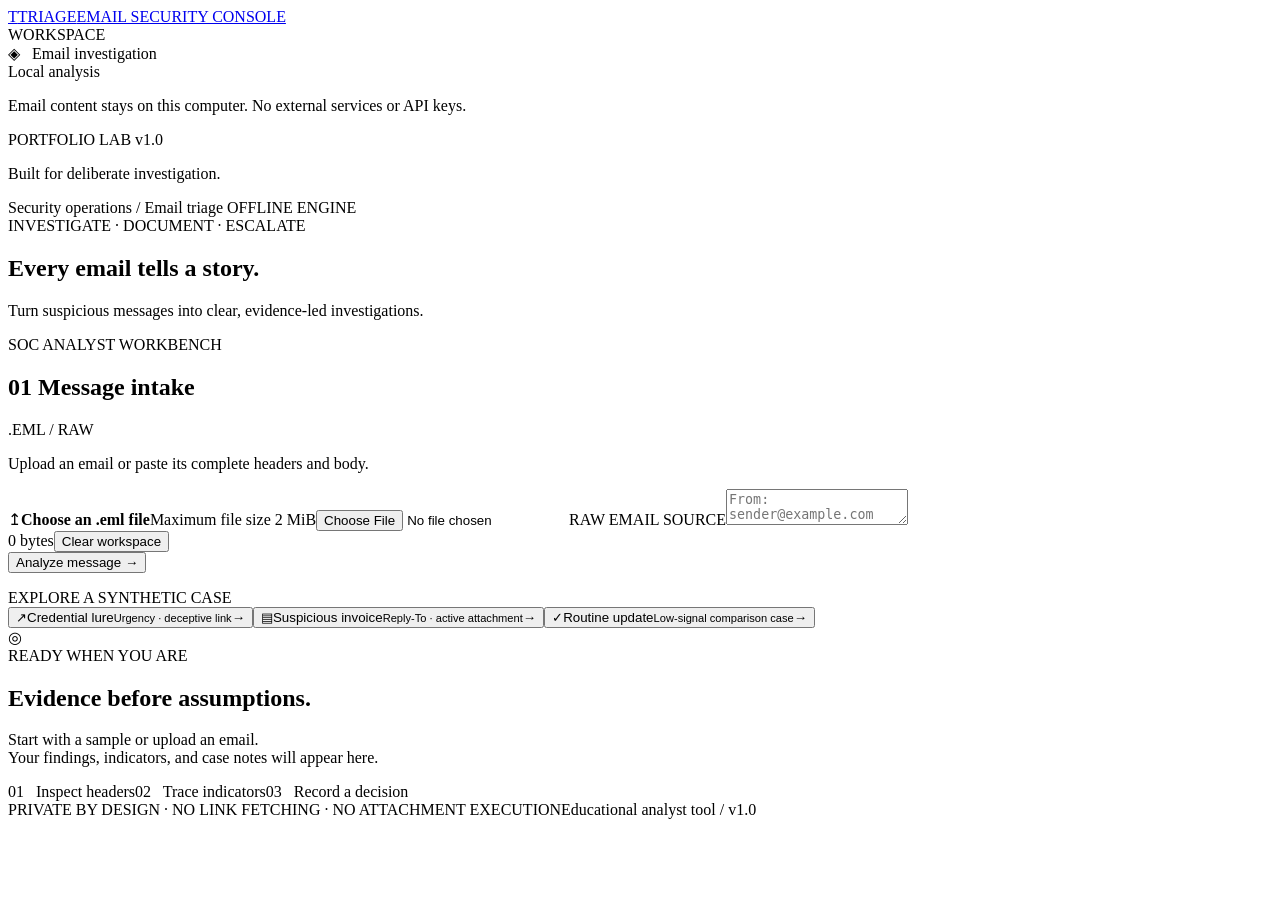
==== web/index.html @ 5581d0f1 "Build offline phishing triage console with explainable analysis and case reports" ====
<!doctype html>
<html lang="en">
<head><meta charset="utf-8"><meta name="viewport" content="width=device-width, initial-scale=1"><title>Email Phishing Triage Console</title><link rel="stylesheet" href="/style.css"><script src="/app.js" defer></script></head>
<body>
<aside><a class="brand" href="/" aria-label="Triage Console home"><span class="brandmark">T</span><span>TRIAGE<span class="brand-sub">EMAIL SECURITY CONSOLE</span></span></a><div class="nav-label">WORKSPACE</div><div class="nav-item selected">◈ &nbsp; Email investigation</div><div class="aside-card"><span class="live-dot"></span> Local analysis<p>Email content stays on this computer. No external services or API keys.</p></div><div class="aside-bottom">PORTFOLIO LAB <span>v1.0</span><p>Built for deliberate investigation.</p></div></aside>
<main><header><span>Security operations <span class="slash">/</span> Email triage</span><span class="status"><i></i> OFFLINE ENGINE</span></header>
<section class="heading"><div><div class="eyebrow">INVESTIGATE · DOCUMENT · ESCALATE</div><h1>Every email tells a story.</h1><p>Turn suspicious messages into clear, evidence-led investigations.</p></div><span class="edition">SOC ANALYST WORKBENCH</span></section>
<div class="workspace">
<section class="panel input-panel"><div class="panel-title"><h2><span class="step">01</span> Message intake</h2><span class="tag">.EML / RAW</span></div><p class="hint">Upload an email or paste its complete headers and body.</p><label class="drop-zone" for="email-file"><span class="upload-icon">↥</span><strong>Choose an .eml file</strong><span id="filename">Maximum file size 2 MiB</span><input id="email-file" type="file" accept=".eml,message/rfc822"></label><label class="field-label" for="raw-email">RAW EMAIL SOURCE</label><textarea id="raw-email" spellcheck="false" placeholder="From: sender@example.com&#10;To: analyst@example.org&#10;Subject: Message for review&#10;&#10;Paste message body here..."></textarea><div class="input-footer"><span id="byte-count">0 bytes</span><button class="text-button" id="clear" type="button">Clear workspace</button></div><button class="primary" id="analyze" type="button">Analyze message <span>→</span></button><p id="error" role="alert"></p><div class="divider"></div><div class="field-label">EXPLORE A SYNTHETIC CASE</div><div class="samples"><button data-sample="credential" type="button"><span class="sample-icon red">↗</span><span>Credential lure<small>Urgency · deceptive link</small></span><span>→</span></button><button data-sample="invoice" type="button"><span class="sample-icon amber">▤</span><span>Suspicious invoice<small>Reply-To · active attachment</small></span><span>→</span></button><button data-sample="routine" type="button"><span class="sample-icon green">✓</span><span>Routine update<small>Low-signal comparison case</small></span><span>→</span></button></div></section>
<section class="analysis-column"><div id="empty" class="panel empty"><div class="empty-art">◎</div><span class="eyebrow">READY WHEN YOU ARE</span><h2>Evidence before assumptions.</h2><p>Start with a sample or upload an email.<br>Your findings, indicators, and case notes will appear here.</p><div class="empty-features"><span>01 &nbsp; Inspect headers</span><span>02 &nbsp; Trace indicators</span><span>03 &nbsp; Record a decision</span></div></div>
<div id="results" hidden><section class="panel verdict"><div><span class="eyebrow" id="case-id"></span><h2 id="subject"></h2><p id="sender"></p></div><div class="score-box"><strong id="score"></strong><span id="risk"></span></div><p class="verdict-note">Heuristic review priority, not a maliciousness probability. Low risk does not mean safe.</p></section><div class="metrics"><div class="panel"><strong id="finding-count">0</strong><span>EXPLAINED FINDINGS</span></div><div class="panel"><strong id="url-count">0</strong><span>EXTRACTED URLS</span></div><div class="panel"><strong id="attachment-count">0</strong><span>ATTACHMENTS</span></div></div>
<section class="panel detail"><div class="tabs" role="tablist" aria-label="Investigation views"><button role="tab" id="tab-findings" aria-controls="view-findings" aria-selected="true" data-tab="findings">Findings</button><button role="tab" id="tab-indicators" aria-controls="view-indicators" aria-selected="false" data-tab="indicators" tabindex="-1">Indicators</button><button role="tab" id="tab-headers" aria-controls="view-headers" aria-selected="false" data-tab="headers" tabindex="-1">Headers</button><button role="tab" id="tab-message" aria-controls="view-message" aria-selected="false" data-tab="message" tabindex="-1">Message</button></div><div class="tab-content" id="view-findings" role="tabpanel" aria-labelledby="tab-findings"></div><div class="tab-content" id="view-indicators" role="tabpanel" aria-labelledby="tab-indicators" hidden></div><div class="tab-content" id="view-headers" role="tabpanel" aria-labelledby="tab-headers" hidden></div><div class="tab-content" id="view-message" role="tabpanel" aria-labelledby="tab-message" hidden></div></section>
<section class="panel notes"><div class="panel-title"><h2><span class="step">02</span> Analyst decision</h2><span class="tag">HUMAN REVIEW</span></div><label for="disposition" class="field-label">DISPOSITION</label><select id="disposition"><option>Needs investigation</option><option>Escalate — suspected phishing</option><option>Suspicious — monitor</option><option>Benign — verified</option></select><label for="notes" class="field-label">EVIDENCE, CONTEXT &amp; ACTIONS TAKEN</label><textarea id="notes" placeholder="What did you verify? Who was affected? What action is needed?"></textarea><p class="hint">Notes stay in this tab. Export before clearing or closing.</p><div class="export-buttons"><button id="export-md" type="button">↓ Export Markdown</button><button id="export-json" type="button">↓ Export JSON</button></div></section></div></section></div>
<footer><span>PRIVATE BY DESIGN · NO LINK FETCHING · NO ATTACHMENT EXECUTION</span><span>Educational analyst tool / v1.0</span></footer></main><div id="announcement" class="sr-only" role="status" aria-live="polite"></div>
</body></html>
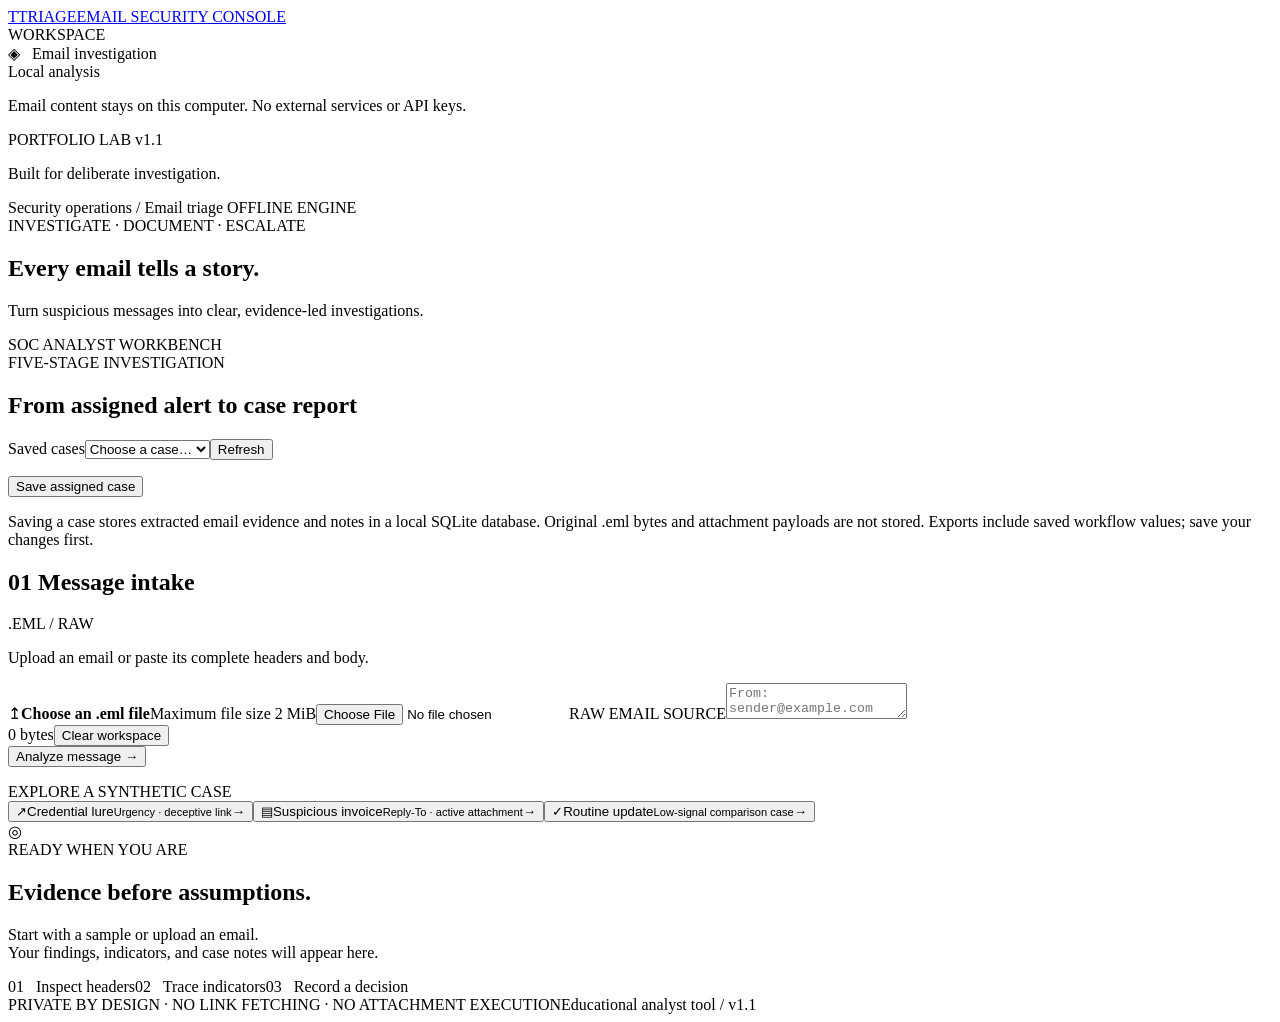
==== commit d25e715c: "Implement diagram-driven five-stage phishing investigation workflow" ====
--- a/web/index.html
+++ b/web/index.html
@@ -1,15 +1,24 @@
 <!doctype html>
 <html lang="en">
-<head><meta charset="utf-8"><meta name="viewport" content="width=device-width, initial-scale=1"><title>Email Phishing Triage Console</title><link rel="stylesheet" href="/style.css"><script src="/app.js" defer></script></head>
+<head><meta charset="utf-8"><meta name="viewport" content="width=device-width, initial-scale=1"><title>Email Phishing Triage Console</title><link rel="stylesheet" href="/style.css"><script src="/app.js" defer></script><script src="/workflow.js" defer></script></head>
 <body>
-<aside><a class="brand" href="/" aria-label="Triage Console home"><span class="brandmark">T</span><span>TRIAGE<span class="brand-sub">EMAIL SECURITY CONSOLE</span></span></a><div class="nav-label">WORKSPACE</div><div class="nav-item selected">◈ &nbsp; Email investigation</div><div class="aside-card"><span class="live-dot"></span> Local analysis<p>Email content stays on this computer. No external services or API keys.</p></div><div class="aside-bottom">PORTFOLIO LAB <span>v1.0</span><p>Built for deliberate investigation.</p></div></aside>
+<aside><a class="brand" href="/" aria-label="Triage Console home"><span class="brandmark">T</span><span>TRIAGE<span class="brand-sub">EMAIL SECURITY CONSOLE</span></span></a><div class="nav-label">WORKSPACE</div><div class="nav-item selected">◈ &nbsp; Email investigation</div><div class="aside-card"><span class="live-dot"></span> Local analysis<p>Email content stays on this computer. No external services or API keys.</p></div><div class="aside-bottom">PORTFOLIO LAB <span>v1.1</span><p>Built for deliberate investigation.</p></div></aside>
 <main><header><span>Security operations <span class="slash">/</span> Email triage</span><span class="status"><i></i> OFFLINE ENGINE</span></header>
 <section class="heading"><div><div class="eyebrow">INVESTIGATE · DOCUMENT · ESCALATE</div><h1>Every email tells a story.</h1><p>Turn suspicious messages into clear, evidence-led investigations.</p></div><span class="edition">SOC ANALYST WORKBENCH</span></section>
+<section class="panel workflow-panel" aria-labelledby="workflow-title">
+  <div class="workflow-heading"><div><span class="eyebrow">FIVE-STAGE INVESTIGATION</span><h2 id="workflow-title">From assigned alert to case report</h2></div><div class="case-loader"><label for="saved-cases">Saved cases</label><select id="saved-cases"><option value="">Choose a case…</option></select><button type="button" id="refresh-cases">Refresh</button></div></div>
+  <ol class="workflow-steps" id="workflow-steps"></ol>
+  <div id="workflow-form"></div>
+  <p id="workflow-message" role="status" aria-live="polite"></p>
+  <p id="workflow-error" role="alert"></p>
+  <div class="workflow-actions"><button type="button" id="save-case">Save assigned case</button><button type="button" id="advance-case" hidden>Save &amp; continue →</button></div>
+  <p class="hint">Saving a case stores extracted email evidence and notes in a local SQLite database. Original .eml bytes and attachment payloads are not stored. Exports include saved workflow values; save your changes first.</p>
+</section>
 <div class="workspace">
 <section class="panel input-panel"><div class="panel-title"><h2><span class="step">01</span> Message intake</h2><span class="tag">.EML / RAW</span></div><p class="hint">Upload an email or paste its complete headers and body.</p><label class="drop-zone" for="email-file"><span class="upload-icon">↥</span><strong>Choose an .eml file</strong><span id="filename">Maximum file size 2 MiB</span><input id="email-file" type="file" accept=".eml,message/rfc822"></label><label class="field-label" for="raw-email">RAW EMAIL SOURCE</label><textarea id="raw-email" spellcheck="false" placeholder="From: sender@example.com&#10;To: analyst@example.org&#10;Subject: Message for review&#10;&#10;Paste message body here..."></textarea><div class="input-footer"><span id="byte-count">0 bytes</span><button class="text-button" id="clear" type="button">Clear workspace</button></div><button class="primary" id="analyze" type="button">Analyze message <span>→</span></button><p id="error" role="alert"></p><div class="divider"></div><div class="field-label">EXPLORE A SYNTHETIC CASE</div><div class="samples"><button data-sample="credential" type="button"><span class="sample-icon red">↗</span><span>Credential lure<small>Urgency · deceptive link</small></span><span>→</span></button><button data-sample="invoice" type="button"><span class="sample-icon amber">▤</span><span>Suspicious invoice<small>Reply-To · active attachment</small></span><span>→</span></button><button data-sample="routine" type="button"><span class="sample-icon green">✓</span><span>Routine update<small>Low-signal comparison case</small></span><span>→</span></button></div></section>
 <section class="analysis-column"><div id="empty" class="panel empty"><div class="empty-art">◎</div><span class="eyebrow">READY WHEN YOU ARE</span><h2>Evidence before assumptions.</h2><p>Start with a sample or upload an email.<br>Your findings, indicators, and case notes will appear here.</p><div class="empty-features"><span>01 &nbsp; Inspect headers</span><span>02 &nbsp; Trace indicators</span><span>03 &nbsp; Record a decision</span></div></div>
 <div id="results" hidden><section class="panel verdict"><div><span class="eyebrow" id="case-id"></span><h2 id="subject"></h2><p id="sender"></p></div><div class="score-box"><strong id="score"></strong><span id="risk"></span></div><p class="verdict-note">Heuristic review priority, not a maliciousness probability. Low risk does not mean safe.</p></section><div class="metrics"><div class="panel"><strong id="finding-count">0</strong><span>EXPLAINED FINDINGS</span></div><div class="panel"><strong id="url-count">0</strong><span>EXTRACTED URLS</span></div><div class="panel"><strong id="attachment-count">0</strong><span>ATTACHMENTS</span></div></div>
 <section class="panel detail"><div class="tabs" role="tablist" aria-label="Investigation views"><button role="tab" id="tab-findings" aria-controls="view-findings" aria-selected="true" data-tab="findings">Findings</button><button role="tab" id="tab-indicators" aria-controls="view-indicators" aria-selected="false" data-tab="indicators" tabindex="-1">Indicators</button><button role="tab" id="tab-headers" aria-controls="view-headers" aria-selected="false" data-tab="headers" tabindex="-1">Headers</button><button role="tab" id="tab-message" aria-controls="view-message" aria-selected="false" data-tab="message" tabindex="-1">Message</button></div><div class="tab-content" id="view-findings" role="tabpanel" aria-labelledby="tab-findings"></div><div class="tab-content" id="view-indicators" role="tabpanel" aria-labelledby="tab-indicators" hidden></div><div class="tab-content" id="view-headers" role="tabpanel" aria-labelledby="tab-headers" hidden></div><div class="tab-content" id="view-message" role="tabpanel" aria-labelledby="tab-message" hidden></div></section>
-<section class="panel notes"><div class="panel-title"><h2><span class="step">02</span> Analyst decision</h2><span class="tag">HUMAN REVIEW</span></div><label for="disposition" class="field-label">DISPOSITION</label><select id="disposition"><option>Needs investigation</option><option>Escalate — suspected phishing</option><option>Suspicious — monitor</option><option>Benign — verified</option></select><label for="notes" class="field-label">EVIDENCE, CONTEXT &amp; ACTIONS TAKEN</label><textarea id="notes" placeholder="What did you verify? Who was affected? What action is needed?"></textarea><p class="hint">Notes stay in this tab. Export before clearing or closing.</p><div class="export-buttons"><button id="export-md" type="button">↓ Export Markdown</button><button id="export-json" type="button">↓ Export JSON</button></div></section></div></section></div>
-<footer><span>PRIVATE BY DESIGN · NO LINK FETCHING · NO ATTACHMENT EXECUTION</span><span>Educational analyst tool / v1.0</span></footer></main><div id="announcement" class="sr-only" role="status" aria-live="polite"></div>
+<section class="panel notes"><div class="panel-title"><h2><span class="step">05</span> Case reporting</h2><span class="tag">HUMAN REVIEW</span></div><label for="disposition" class="field-label">DISPOSITION</label><select id="disposition"><option>Needs investigation</option><option>Escalate — suspected phishing</option><option>Suspicious — monitor</option><option>Benign — verified</option></select><label for="notes" class="field-label">EVIDENCE, CONTEXT &amp; ACTIONS TAKEN</label><textarea id="notes" placeholder="What did you verify? Who was affected? What action is needed?"></textarea><p class="hint">Quick-analysis notes stay in this tab. In a saved case, use Save stage or Complete case to persist your report.</p><div class="export-buttons"><button id="export-md" type="button">↓ Export Markdown</button><button id="export-json" type="button">↓ Export JSON</button></div></section></div></section></div>
+<footer><span>PRIVATE BY DESIGN · NO LINK FETCHING · NO ATTACHMENT EXECUTION</span><span>Educational analyst tool / v1.1</span></footer></main><div id="announcement" class="sr-only" role="status" aria-live="polite"></div>
 </body></html>
